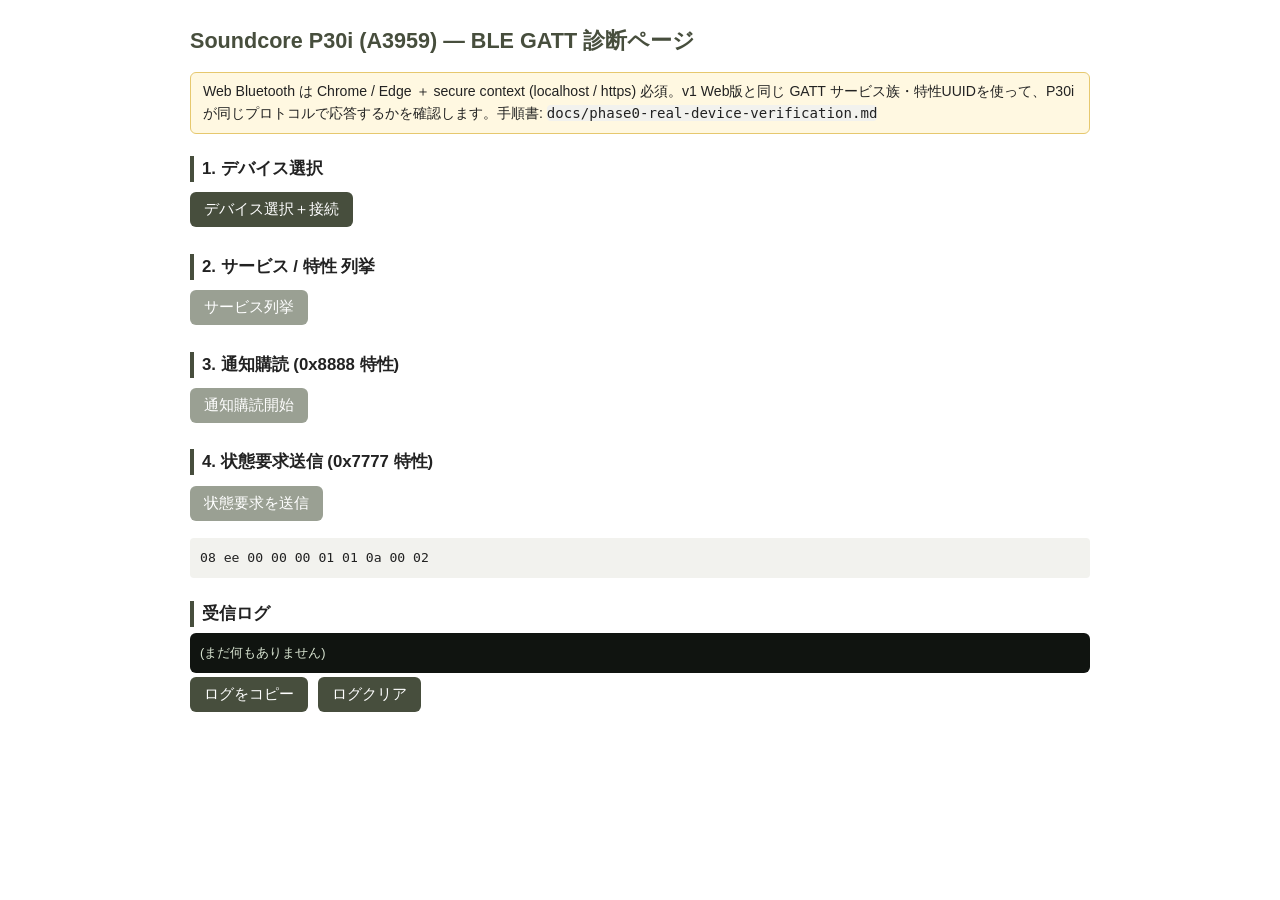
==== tools/p30i-ble-check.html @ 2f4a5e34 "feat(lib): add A3959 (Soundcore P30i / R50i NC) device support (phase 1) - port state update packet " ====
<!DOCTYPE html>
<html lang="ja">
<head>
<meta charset="UTF-8" />
<meta name="viewport" content="width=device-width, initial-scale=1.0" />
<title>P30i (A3959) BLE GATT 診断</title>
<style>
  body { font-family: -apple-system, "Segoe UI", Roboto, "Helvetica Neue", sans-serif; max-width: 900px; margin: 24px auto; padding: 0 16px; color: #222; line-height: 1.55; }
  h1 { font-size: 1.35rem; color: #474e3d; }
  h2 { font-size: 1.05rem; margin: 1.4rem 0 .4rem; border-left: 4px solid #474e3d; padding-left: 8px; }
  button { background: #474e3d; color: #fff; border: 0; border-radius: 6px; padding: 8px 14px; margin: 4px 6px 4px 0; cursor: pointer; font-size: .92rem; }
  button:disabled { background: #9aa093; cursor: not-allowed; }
  code, pre { background: #f2f2ee; border-radius: 4px; }
  pre { padding: 10px; overflow-x: auto; font-size: .82rem; }
  table { border-collapse: collapse; width: 100%; font-size: .85rem; }
  th, td { border: 1px solid #ccc; padding: 4px 8px; text-align: left; vertical-align: top; }
  .ok { color: #1a7f37; font-weight: 600; }
  .warn { color: #9a6700; font-weight: 600; }
  .bad { color: #cf222e; font-weight: 600; }
  .log { white-space: pre-wrap; word-break: break-all; background: #101410; color: #d7e3d0; padding: 10px; border-radius: 6px; font-size: .8rem; max-height: 340px; overflow-y: auto; }
  .note { background: #fff8e1; border: 1px solid #e6c86e; border-radius: 6px; padding: 8px 12px; font-size: .88rem; }
</style>
</head>
<body>
<h1>Soundcore P30i (A3959) — BLE GATT 診断ページ</h1>
<p class="note">Web Bluetooth は Chrome / Edge ＋ secure context (localhost / https) 必須。v1 Web版と同じ GATT サービス族・特性UUIDを使って、P30i が同じプロトコルで応答するかを確認します。手順書: <code>docs/phase0-real-device-verification.md</code></p>

<h2>1. デバイス選択</h2>
<button id="btnConnect">デバイス選択＋接続</button>
<span id="devName"></span>

<h2>2. サービス / 特性 列挙</h2>
<button id="btnServices" disabled>サービス列挙</button>
<div id="services"></div>

<h2>3. 通知購読 (0x8888 特性)</h2>
<button id="btnNotify" disabled>通知購読開始</button>

<h2>4. 状態要求送信 (0x7777 特性)</h2>
<button id="btnRequest" disabled>状態要求を送信</button>
<pre>08 ee 00 00 00 01 01 0a 00 02</pre>

<h2>受信ログ</h2>
<div class="log" id="log">(まだ何もありません)</div>
<button id="btnCopy">ログをコピー</button>
<button id="btnClear">ログクリア</button>

<script>
"use strict";
// v1 lib/src/device_utils.rs と同じ方式: 011cf5da-... を中心に先頭2バイト ±32 のUUID族を列挙
function serviceUuids() {
  const center = 0x011c, range = 32, out = [];
  for (let i = center - range; i <= center + range; i++) {
    out.push(i.toString(16).padStart(4, "0") + "f5da-0000-1000-8000-00805f9b34fb");
  }
  return out;
}
const WRITE_UUID = "00007777-0000-1000-8000-00805f9b34fb";
const READ_UUID  = "00008888-0000-1000-8000-00805f9b34fb";
const STATE_REQUEST = new Uint8Array([0x08,0xee,0x00,0x00,0x00,0x01,0x01,0x0a,0x00,0x02]);

let device = null, server = null, writeChar = null, readChar = null;
const logEl = document.getElementById("log");
let logText = "";
function log(msg) {
  const ts = new Date().toISOString().substr(11, 12);
  logText += `[${ts}] ${msg}\n`;
  logEl.textContent = logText;
  logEl.scrollTop = logEl.scrollHeight;
}
function hex(bytes) { return Array.from(bytes).map(b => b.toString(16).padStart(2, "0")).join(" "); }
function isSoundcoreService(uuid) { return /f5da-0000-1000-8000-00805f9b34fb$/.test(uuid); }

document.getElementById("btnConnect").onclick = async () => {
  if (!navigator.bluetooth) { log("ERROR: このブラウザは Web Bluetooth 非対応"); return; }
  device = await navigator.bluetooth.requestDevice({
    acceptAllDevices: true,
    optionalServices: serviceUuids(),
  });
  document.getElementById("devName").innerHTML = `選択: <b>${device.name || "(名前なし)"}</b> id=${device.id}`;
  log(`device selected: name=${device.name} id=${device.id}`);
  server = await device.gatt.connect();
  log("gatt connected");
  document.getElementById("btnServices").disabled = false;
};

document.getElementById("btnServices").onclick = async () => {
  const services = await server.getPrimaryServices();
  let html = "<table><tr><th>service</th><th>characteristic</th><th>properties</th><th>判定</th></tr>";
  let found = false;
  for (const s of services) {
    const suuid = s.uuid;
    const chars = await s.getCharacteristics();
    for (const c of chars) {
      const props = Object.entries(c.properties).filter(([, v]) => v === true).map(([k]) => k).join(",");
      let verdict = "";
      if (isSoundcoreService(suuid)) {
        if (c.uuid === WRITE_UUID) { writeChar = c; verdict = '<span class="ok">v1 WRITE特性</span>'; found = true; }
        else if (c.uuid === READ_UUID) { readChar = c; verdict = '<span class="ok">v1 READ特性</span>'; found = true; }
        else verdict = '<span class="warn">soundcoreサービス内</span>';
      }
      html += `<tr><td>${suuid}</td><td>${c.uuid}</td><td>${props}</td><td>${verdict}</td></tr>`;
    }
  }
  html += "</table>";
  if (!found) html += '<p class="bad">v1の 7777/8888 特性が見つかりません。サービスUUID族が範囲外か、GATT非露出の可能性があります。上の表のUUIDを記録してください。</p>';
  else html += '<p class="ok">v1互換の WRITE/READ 特性を発見。次のステップへ進めます。</p>';
  document.getElementById("services").innerHTML = html;
  log(`enumerated ${services.length} services; write=${!!writeChar} read=${!!readChar}`);
  document.getElementById("btnNotify").disabled = !readChar;
  document.getElementById("btnRequest").disabled = !writeChar;
};

document.getElementById("btnNotify").onclick = async () => {
  readChar.addEventListener("characteristicvaluechanged", (e) => {
    const v = new Uint8Array(e.target.value.buffer);
    log(`NOTIFY len=${v.length}\n  ${hex(v)}`);
  });
  await readChar.startNotifications();
  log("notifications started on " + READ_UUID);
};

document.getElementById("btnRequest").onclick = async () => {
  await writeChar.writeValueWithResponse(STATE_REQUEST);
  log("state request written: " + hex(STATE_REQUEST));
};

document.getElementById("btnCopy").onclick = async () => {
  await navigator.clipboard.writeText(logText);
  document.getElementById("btnCopy").textContent = "コピーしました";
};
document.getElementById("btnClear").onclick = () => { logText = ""; logEl.textContent = ""; };
</script>
</body>
</html>
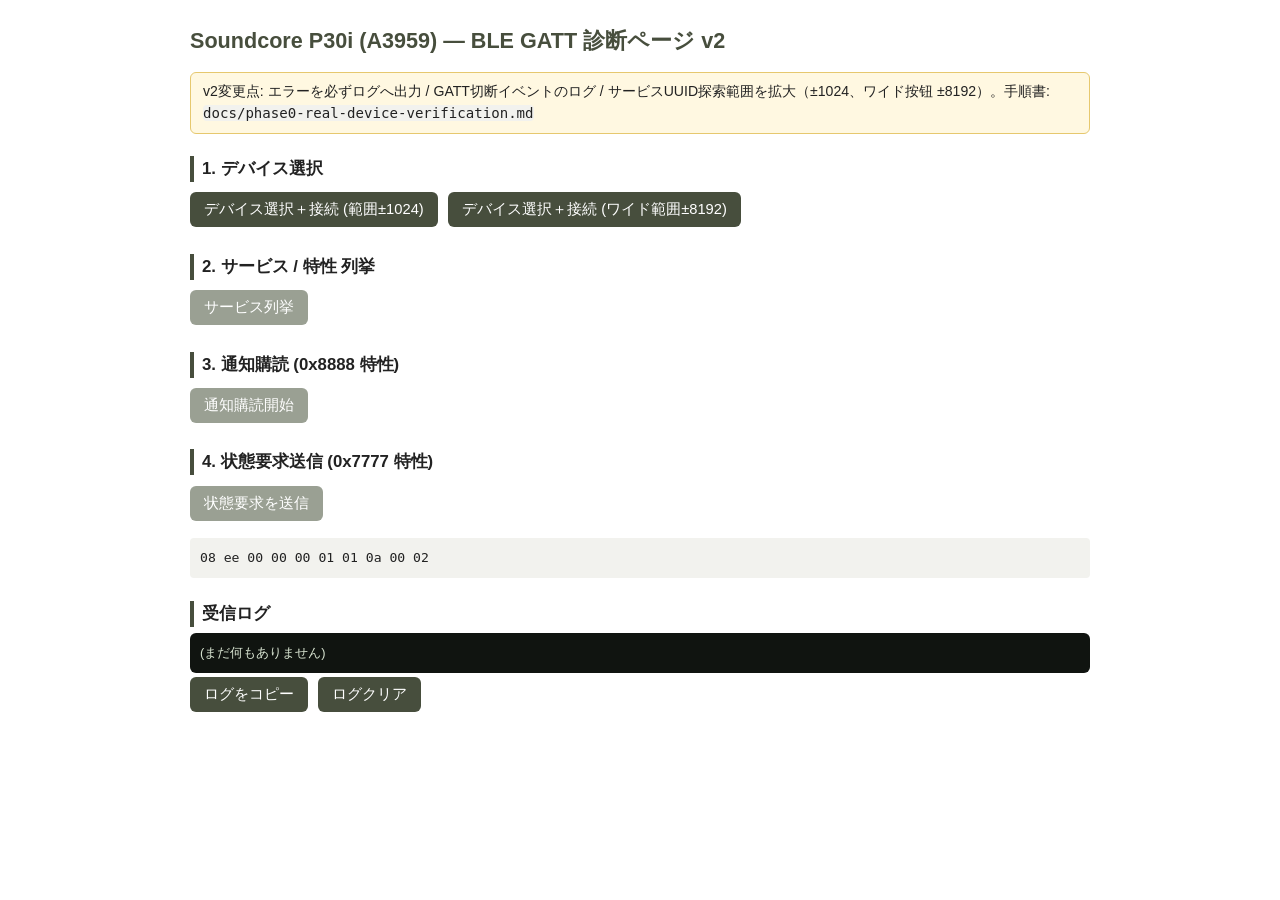
==== commit 762cbeaa: "fix(tools): BLE check page v2 - surface errors, log disconnects, widen UUID range" ====
--- a/tools/p30i-ble-check.html
+++ b/tools/p30i-ble-check.html
@@ -3,7 +3,7 @@
 <head>
 <meta charset="UTF-8" />
 <meta name="viewport" content="width=device-width, initial-scale=1.0" />
-<title>P30i (A3959) BLE GATT 診断</title>
+<title>P30i (A3959) BLE GATT 診断 v2</title>
 <style>
   body { font-family: -apple-system, "Segoe UI", Roboto, "Helvetica Neue", sans-serif; max-width: 900px; margin: 24px auto; padding: 0 16px; color: #222; line-height: 1.55; }
   h1 { font-size: 1.35rem; color: #474e3d; }
@@ -22,11 +22,12 @@
 </style>
 </head>
 <body>
-<h1>Soundcore P30i (A3959) — BLE GATT 診断ページ</h1>
-<p class="note">Web Bluetooth は Chrome / Edge ＋ secure context (localhost / https) 必須。v1 Web版と同じ GATT サービス族・特性UUIDを使って、P30i が同じプロトコルで応答するかを確認します。手順書: <code>docs/phase0-real-device-verification.md</code></p>
+<h1>Soundcore P30i (A3959) — BLE GATT 診断ページ v2</h1>
+<p class="note">v2変更点: エラーを必ずログへ出力 / GATT切断イベントのログ / サービスUUID探索範囲を拡大（±1024、ワイド按钮 ±8192）。手順書: <code>docs/phase0-real-device-verification.md</code></p>
 
 <h2>1. デバイス選択</h2>
-<button id="btnConnect">デバイス選択＋接続</button>
+<button id="btnConnect">デバイス選択＋接続 (範囲±1024)</button>
+<button id="btnConnectWide">デバイス選択＋接続 (ワイド範囲±8192)</button>
 <span id="devName"></span>
 
 <h2>2. サービス / 特性 列挙</h2>
@@ -47,10 +48,10 @@
 
 <script>
 "use strict";
-// v1 lib/src/device_utils.rs と同じ方式: 011cf5da-... を中心に先頭2バイト ±32 のUUID族を列挙
-function serviceUuids() {
-  const center = 0x011c, range = 32, out = [];
-  for (let i = center - range; i <= center + range; i++) {
+// v1 lib/src/device_utils.rs と同じ方式: 011cf5da-... を中心に先頭2バイト ±range のUUID族を列挙
+function serviceUuids(range) {
+  const center = 0x011c, out = [];
+  for (let i = Math.max(0, center - range); i <= center + range; i++) {
     out.push(i.toString(16).padStart(4, "0") + "f5da-0000-1000-8000-00805f9b34fb");
   }
   return out;
@@ -68,61 +69,96 @@
   logEl.textContent = logText;
   logEl.scrollTop = logEl.scrollHeight;
 }
+window.addEventListener("unhandledrejection", (e) => {
+  log("UNHANDLED REJECTION: " + (e.reason && e.reason.message ? e.reason.message : e.reason));
+});
 function hex(bytes) { return Array.from(bytes).map(b => b.toString(16).padStart(2, "0")).join(" "); }
 function isSoundcoreService(uuid) { return /f5da-0000-1000-8000-00805f9b34fb$/.test(uuid); }
 
-document.getElementById("btnConnect").onclick = async () => {
+async function connect(range) {
   if (!navigator.bluetooth) { log("ERROR: このブラウザは Web Bluetooth 非対応"); return; }
+  log(`requestDevice (acceptAllDevices, optionalServices range=±${range}, ${2 * range + 1} uuids)...`);
   device = await navigator.bluetooth.requestDevice({
     acceptAllDevices: true,
-    optionalServices: serviceUuids(),
+    optionalServices: serviceUuids(range),
   });
-  document.getElementById("devName").innerHTML = `選択: <b>${device.name || "(名前なし)"}</b> id=${device.id}`;
-  log(`device selected: name=${device.name} id=${device.id}`);
+  document.getElementById("devName").innerHTML = `選択: <b>${device.name || "(名前なし)"}</b>`;
+  log(`device selected: name=${device.name}`);
+  device.addEventListener("gattserverdisconnected", () => log("WARN: gattserverdisconnected イベント発火（デバイス側から切断されました）"));
+  log("gatt.connect() ...");
   server = await device.gatt.connect();
   log("gatt connected");
   document.getElementById("btnServices").disabled = false;
-};
+}
+document.getElementById("btnConnect").onclick = () => connect(1024).catch(e => log("ERROR connect: " + e));
+document.getElementById("btnConnectWide").onclick = () => connect(8192).catch(e => log("ERROR connect(wide): " + e));
 
 document.getElementById("btnServices").onclick = async () => {
-  const services = await server.getPrimaryServices();
-  let html = "<table><tr><th>service</th><th>characteristic</th><th>properties</th><th>判定</th></tr>";
-  let found = false;
-  for (const s of services) {
-    const suuid = s.uuid;
-    const chars = await s.getCharacteristics();
-    for (const c of chars) {
-      const props = Object.entries(c.properties).filter(([, v]) => v === true).map(([k]) => k).join(",");
-      let verdict = "";
-      if (isSoundcoreService(suuid)) {
-        if (c.uuid === WRITE_UUID) { writeChar = c; verdict = '<span class="ok">v1 WRITE特性</span>'; found = true; }
-        else if (c.uuid === READ_UUID) { readChar = c; verdict = '<span class="ok">v1 READ特性</span>'; found = true; }
-        else verdict = '<span class="warn">soundcoreサービス内</span>';
+  try {
+    if (!server || !server.connected) {
+      log("WARN: server が未接続の状態です。再接続してください");
+    }
+    log("getPrimaryServices() 呼び出し中...");
+    const services = await server.getPrimaryServices();
+    log(`getPrimaryServices resolved: ${services.length} service(s)`);
+    let html = "<table><tr><th>service</th><th>characteristic</th><th>properties</th><th>判定</th></tr>";
+    let found = false;
+    for (const s of services) {
+      const suuid = s.uuid;
+      let chars = [];
+      try {
+        chars = await s.getCharacteristics();
+      } catch (e) {
+        log(`WARN: getCharacteristics failed for ${suuid}: ${e}`);
       }
-      html += `<tr><td>${suuid}</td><td>${c.uuid}</td><td>${props}</td><td>${verdict}</td></tr>`;
+      for (const c of chars) {
+        const props = Object.entries(c.properties).filter(([, v]) => v === true).map(([k]) => k).join(",");
+        let verdict = "";
+        if (isSoundcoreService(suuid)) {
+          if (c.uuid === WRITE_UUID) { writeChar = c; verdict = '<span class="ok">v1 WRITE特性</span>'; found = true; }
+          else if (c.uuid === READ_UUID) { readChar = c; verdict = '<span class="ok">v1 READ特性</span>'; found = true; }
+          else verdict = '<span class="warn">soundcoreサービス内</span>';
+        }
+        html += `<tr><td>${suuid}</td><td>${c.uuid}</td><td>${props}</td><td>${verdict}</td></tr>`;
+      }
     }
+    html += "</table>";
+    if (services.length === 0) {
+      html += '<p class="bad">許可リスト内のGATTサービスが0件です。デバイスのサービスUUIDが現在の範囲(±1024)外可能性があります。「ワイド範囲±8192」で再接続して再度列挙してください。</p>';
+    } else if (!found) {
+      html += '<p class="warn">soundcoreサービス族(…f5da…)または 7777/8888 特性が見つかりません。上の表のUUIDを全て報告してください（ワイド範囲での再接続もお試しください）。</p>';
+    } else {
+      html += '<p class="ok">v1互換の WRITE/READ 特性を発見。次のステップへ進めます。</p>';
+    }
+    document.getElementById("services").innerHTML = html;
+    log(`enumerated ${services.length} services; write=${!!writeChar} read=${!!readChar}`);
+    document.getElementById("btnNotify").disabled = !readChar;
+    document.getElementById("btnRequest").disabled = !writeChar;
+  } catch (e) {
+    log("ERROR enumerate: " + (e && e.message ? e.message : e));
   }
-  html += "</table>";
-  if (!found) html += '<p class="bad">v1の 7777/8888 特性が見つかりません。サービスUUID族が範囲外か、GATT非露出の可能性があります。上の表のUUIDを記録してください。</p>';
-  else html += '<p class="ok">v1互換の WRITE/READ 特性を発見。次のステップへ進めます。</p>';
-  document.getElementById("services").innerHTML = html;
-  log(`enumerated ${services.length} services; write=${!!writeChar} read=${!!readChar}`);
-  document.getElementById("btnNotify").disabled = !readChar;
-  document.getElementById("btnRequest").disabled = !writeChar;
 };
 
 document.getElementById("btnNotify").onclick = async () => {
-  readChar.addEventListener("characteristicvaluechanged", (e) => {
-    const v = new Uint8Array(e.target.value.buffer);
-    log(`NOTIFY len=${v.length}\n  ${hex(v)}`);
-  });
-  await readChar.startNotifications();
-  log("notifications started on " + READ_UUID);
+  try {
+    readChar.addEventListener("characteristicvaluechanged", (e) => {
+      const v = new Uint8Array(e.target.value.buffer);
+      log(`NOTIFY len=${v.length}\n  ${hex(v)}`);
+    });
+    await readChar.startNotifications();
+    log("notifications started on " + READ_UUID);
+  } catch (e) {
+    log("ERROR notify: " + (e && e.message ? e.message : e));
+  }
 };
 
 document.getElementById("btnRequest").onclick = async () => {
-  await writeChar.writeValueWithResponse(STATE_REQUEST);
-  log("state request written: " + hex(STATE_REQUEST));
+  try {
+    await writeChar.writeValueWithResponse(STATE_REQUEST);
+    log("state request written: " + hex(STATE_REQUEST));
+  } catch (e) {
+    log("ERROR write: " + (e && e.message ? e.message : e));
+  }
 };
 
 document.getElementById("btnCopy").onclick = async () => {
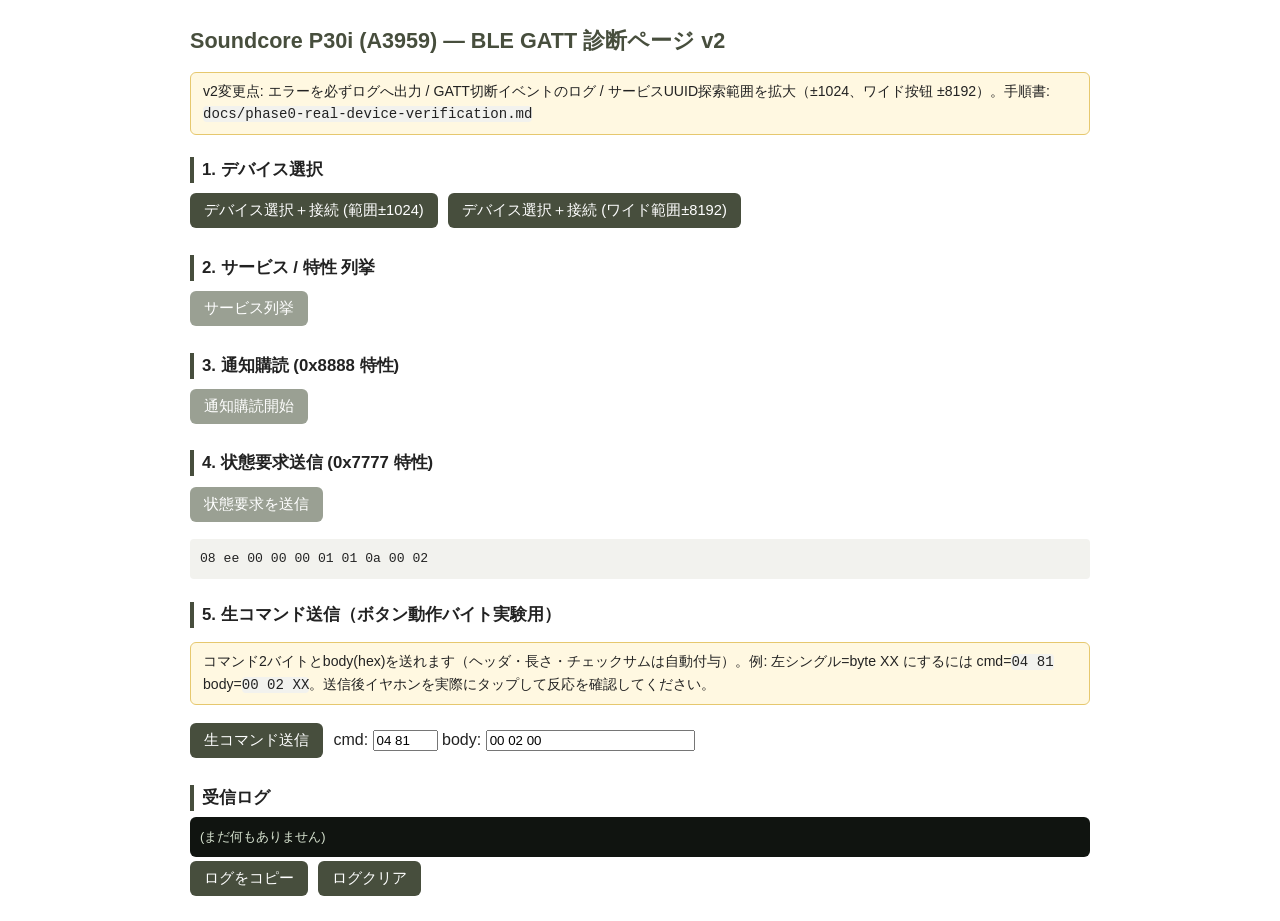
==== commit 255c313b: "tools: raw command sender in BLE diag page for button action byte experiments" ====
--- a/tools/p30i-ble-check.html
+++ b/tools/p30i-ble-check.html
@@ -41,6 +41,12 @@
 <button id="btnRequest" disabled>状態要求を送信</button>
 <pre>08 ee 00 00 00 01 01 0a 00 02</pre>
 
+<h2>5. 生コマンド送信（ボタン動作バイト実験用）</h2>
+<p class="note">コマンド2バイトとbody(hex)を送れます（ヘッダ・長さ・チェックサムは自動付与）。例: 左シングル=byte XX にするには cmd=<code>04 81</code> body=<code>00 02 XX</code>。送信後イヤホンを実際にタップして反応を確認してください。</p>
+<button id="btnRaw">生コマンド送信</button>
+<label>cmd: <input id="rawCmd" size="6" value="04 81"></label>
+<label>body: <input id="rawBody" size="24" value="00 02 00"></label>
+
 <h2>受信ログ</h2>
 <div class="log" id="log">(まだ何もありません)</div>
 <button id="btnCopy">ログをコピー</button>
@@ -88,6 +94,23 @@
   log("gatt.connect() ...");
   server = await device.gatt.connect();
   log("gatt connected");
+  try {
+    await device.watchAdvertisements();
+    let advLogged = false;
+    device.addEventListener("advertisementreceived", (ev) => {
+      if (advLogged) return;
+      advLogged = true;
+      const md = ev.manufacturerDataMap || {};
+      for (const [companyId, dataView] of md.entries ? md.entries() : []) {
+        const bytes = new Uint8Array(dataView.buffer);
+        log(`ADVERTISEMENT manufacturerData company=0x${companyId.toString(16)} data=${hex(bytes)}`);
+      }
+      if (ev.uuids) log(`ADVERTISEMENT uuids: ${ev.uuids.join(", ")}`);
+    });
+    log("watchAdvertisements started (広告パケットを1回ログします)");
+  } catch (e) {
+    log("watchAdvertisements unsupported: " + e);
+  }
   document.getElementById("btnServices").disabled = false;
 }
 document.getElementById("btnConnect").onclick = () => connect(1024).catch(e => log("ERROR connect: " + e));
@@ -161,6 +184,26 @@
   }
 };
 
+function parseHex(str) {
+  return str.trim().split(/[,\s]+/).filter(x => x).map(x => parseInt(x, 16));
+}
+document.getElementById("btnRaw").onclick = async () => {
+  try {
+    if (!writeChar) { log("ERROR: writeChar がありません（先にサービス列挙）"); return; }
+    const cmd = parseHex(document.getElementById("rawCmd").value);
+    const body = parseHex(document.getElementById("rawBody").value);
+    const header = [0x08, 0xee, 0x00, 0x00, 0x00, cmd[0], cmd[1]];
+    const length = header.length + 2 + body.length + 1;
+    const packet = [...header, length & 0xff, (length >> 8) & 0xff, ...body];
+    const checksum = packet.reduce((a, b) => (a + b) & 0xff, 0);
+    packet.push(checksum);
+    await writeChar.writeValueWithResponse(new Uint8Array(packet));
+    log("raw written: " + hex(packet));
+  } catch (e) {
+    log("ERROR raw: " + (e && e.message ? e.message : e));
+  }
+};
+
 document.getElementById("btnCopy").onclick = async () => {
   await navigator.clipboard.writeText(logText);
   document.getElementById("btnCopy").textContent = "コピーしました";
